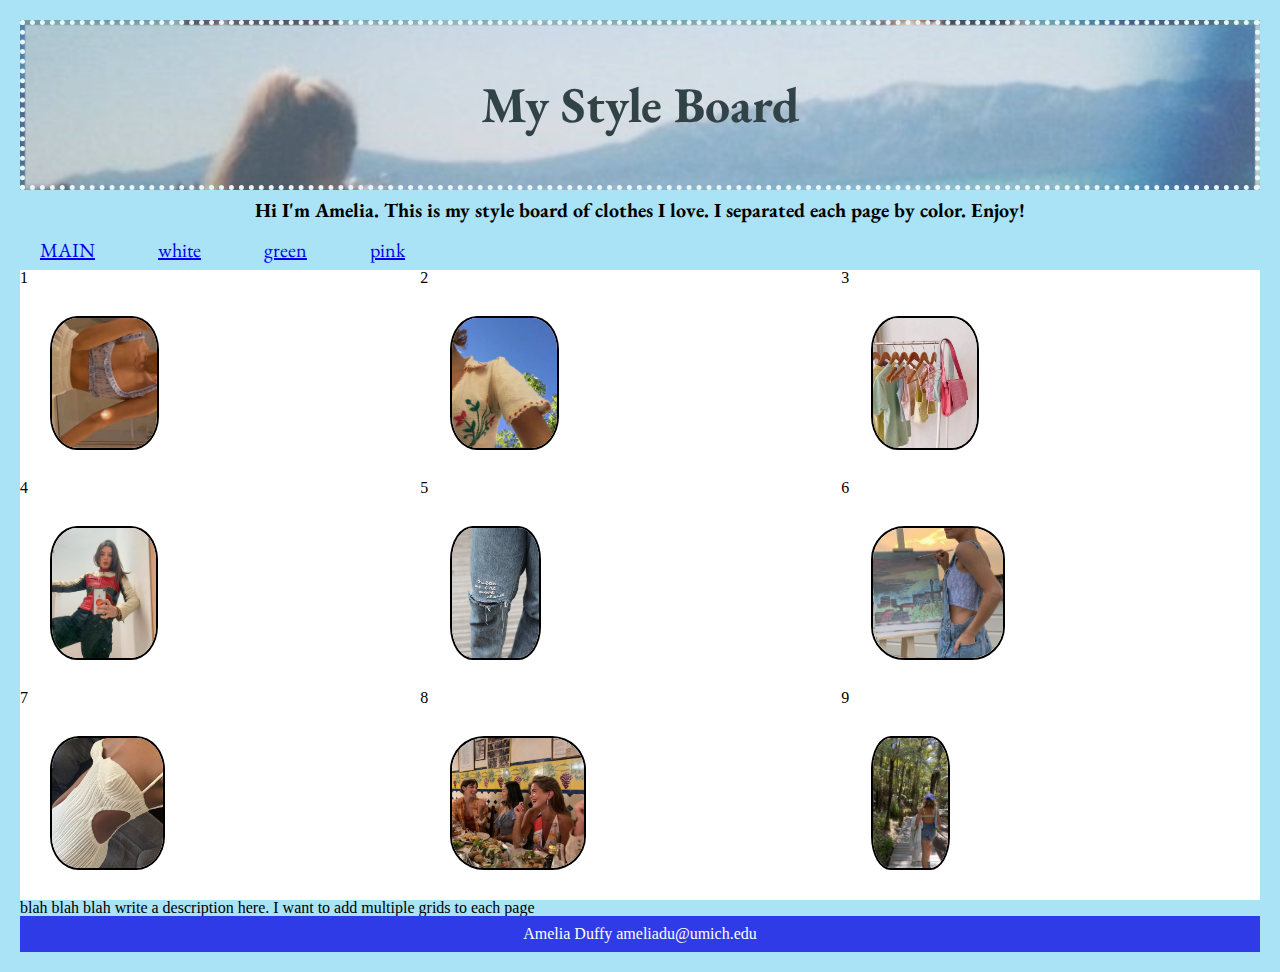
==== index.html @ 08b8e1f0 "Add files via upload" ====
<!DOCTYPE html>
<html lang ='en'>
    <head>
        <meta charset="utf-8">
        <meta name="viewport" content="width= device-width, initial-scale=1.0">
        <link rel="stylesheet" type="text/css" href="css/html5reset.css">
        <link rel="stylesheet" type="text/css" href="css/style.css">
        <link rel="stylesheet" href="https://fonts.googleapis.com/css?family=EB Garamond">
        <title>My Style Board</title>
    </head>
    <body>
        <header>
            <h1>My Style Board</h1>
            <h2>Hi I'm Amelia. This is my style board of clothes I love. 
                I separated each page by color. Enjoy!
            </h2>
            <nav>
                <ul>
                    <li><a class = "current" href="index.html">main</a></li>
                    <li><a href="white.html">white</a></li>
                    <li><a href="green.html">green</a></li>
                    <li><a href="pink.html">pink</a></li>
                </ul>
            </nav>
        </header>
        <main>
        
            <div class="grid-container">
                <div class="grid-item">1
                    <img src="main-images/main-bra.png" alt = "main bra">
                </div>
                <div class="grid-item">2
                    <img src="main-images/main-emborider.jpg" alt = "main embroidery">
                </div>
                <div class="grid-item">3
                     <img src="main-images/main-hang.jpg" alt= "main hangers">
                </div>
                <div class= "grid-item">4
                     <img src="main-images/main-jacket.jpg" alt= "main jacket">
                </div>
                <div class="grid-item">5
                    <img src="main-images/main-jean.png" alt = "main jeans">
                </div>
                <div class="grid-item">6
                    <img src="main-images/main-paint.jpg" alt = "main paint">
                </div>
                <div class = "grid-item">7
                    <img src="main-images/main-dress.jpg" alt ="main dress">
                </div>
                <div class="grid-item">8
                    <img src="main-images/main-party.png" alt ="main part">
                </div>
                <div class="grid-item">9
                    <img src="main-images/main-walk.jpg" alt ="main walk">
                </div>
            </div>
        </main>
        <div>
            blah blah blah write a description here. I want to add multiple grids to each page
        </div>
        <footer>Amelia Duffy ameliadu@umich.edu</footer>
    </body>
</html>
---- css/style.css ----
html{
  scroll-behavior: smooth;
}

header{
  color: #000000;
  line-height: 2; 
  font-family: "EB Garamond", sans-serif;
}

/* need to adjust so opacity doesn't affect the text*/
h1{
  font-size: 50px;
  border: dotted 5px #ffffff;
  background-image: url(../main-images/background-img.jpg);
  background-size: cover;
  opacity: .7;
  padding: 30px;
  color: rbga;
  text-align: center;
}
h2{
  font-size: 20px;
  text-align: center;
}

nav li{
  display:  inline;
  padding-right: 20px;
  margin: 20px;
  font-size: 20px;
  text-align: left;
}
nav li:visited{
  text-decoration: none;
  color: #000000;

}

body{
  display: grid;
  background-color: #a9e3f5;
  padding: 20px;
}

/*style for images

at some point i need to switch this to flex

*/ 
img{
  display: block;
  width: auto;
  border: solid 2px #000000;
  border-radius: 25%;
  max-height: 130px;
  margin: 30px;
}

.grid-container{
  display: grid;
  grid-template-columns: auto auto auto;;
}

.grid-item{
  background-color: #ffffff;
}

/* style for nav bar */
.current{
  text-transform: uppercase;
}

/*style for footer */
footer{
  background-color: #2e3be7;
  color: white;
  text-align: center;
  padding: 10px;
}
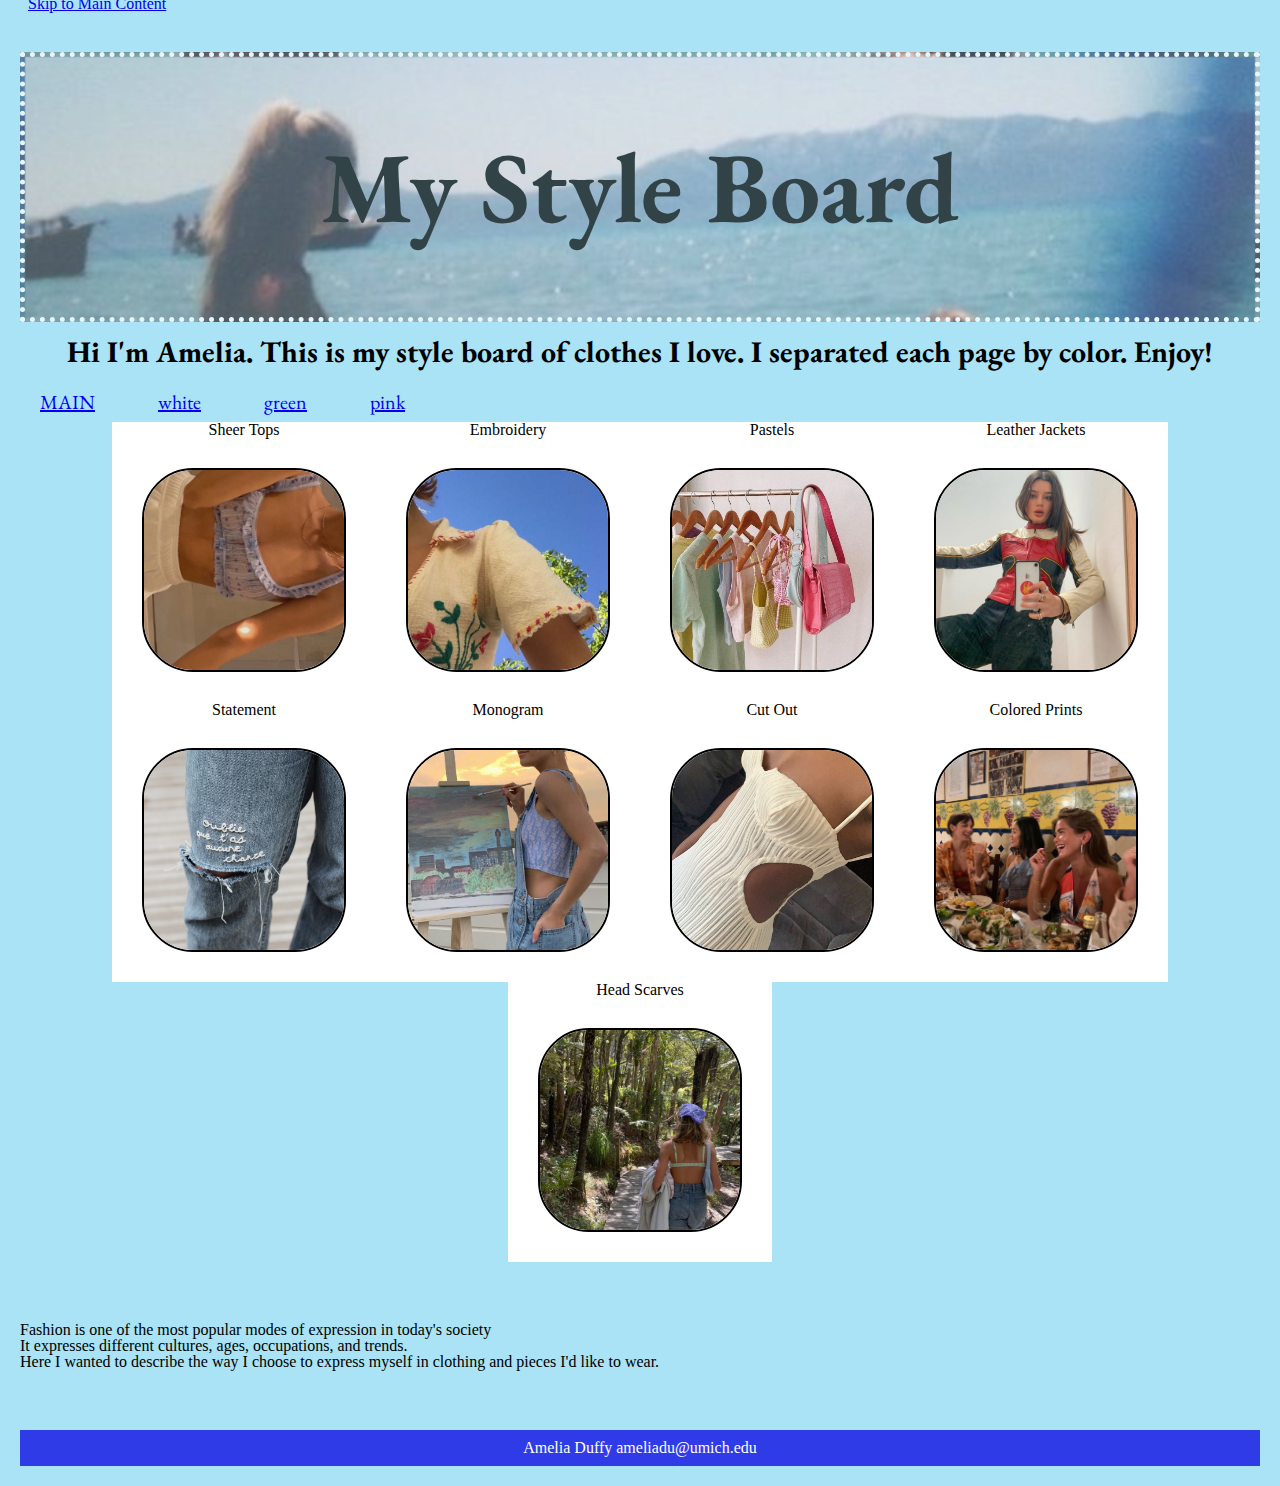
==== commit 43055ee1: "Add files via upload" ====
--- a/index.html
+++ b/index.html
@@ -9,6 +9,7 @@
         <title>My Style Board</title>
     </head>
     <body>
+        <a class = "skip" href="#main">Skip to Main Content</a>
         <header>
             <h1>My Style Board</h1>
             <h2>Hi I'm Amelia. This is my style board of clothes I love. 
@@ -23,41 +24,50 @@
                 </ul>
             </nav>
         </header>
-        <main>
+        <main id = "main">
         
             <div class="grid-container">
-                <div class="grid-item">1
+                <div class="grid-item">Sheer Tops
                     <img src="main-images/main-bra.png" alt = "main bra">
                 </div>
-                <div class="grid-item">2
+                <div class="grid-item">Embroidery
                     <img src="main-images/main-emborider.jpg" alt = "main embroidery">
                 </div>
-                <div class="grid-item">3
+                <div class="grid-item">Pastels
                      <img src="main-images/main-hang.jpg" alt= "main hangers">
                 </div>
-                <div class= "grid-item">4
+                <div class= "grid-item">Leather Jackets
                      <img src="main-images/main-jacket.jpg" alt= "main jacket">
                 </div>
-                <div class="grid-item">5
+                <div class="grid-item">Statement
                     <img src="main-images/main-jean.png" alt = "main jeans">
                 </div>
-                <div class="grid-item">6
+                <div class="grid-item">Monogram
                     <img src="main-images/main-paint.jpg" alt = "main paint">
                 </div>
-                <div class = "grid-item">7
+                <div class = "grid-item">Cut Out
                     <img src="main-images/main-dress.jpg" alt ="main dress">
                 </div>
-                <div class="grid-item">8
+                <div class="grid-item">Colored Prints
                     <img src="main-images/main-party.png" alt ="main part">
                 </div>
-                <div class="grid-item">9
+                <div class="grid-item">Head Scarves
                     <img src="main-images/main-walk.jpg" alt ="main walk">
                 </div>
             </div>
+            <p>
+                <div>
+                    Fashion is one of the most popular modes of expression in today's society
+                </div>
+                <div>
+                    It expresses different cultures, ages, occupations, and trends.
+                </div>
+                <div>
+                    Here I wanted to describe the way I choose to express myself in clothing and pieces I'd like to wear.
+                </div>
+            </p>
         </main>
-        <div>
-            blah blah blah write a description here. I want to add multiple grids to each page
-        </div>
+        
         <footer>Amelia Duffy ameliadu@umich.edu</footer>
     </body>
 </html>--- a/css/style.css
+++ b/css/style.css
@@ -10,7 +10,7 @@
 
 /* need to adjust so opacity doesn't affect the text*/
 h1{
-  font-size: 50px;
+  font-size: 100px;
   border: dotted 5px #ffffff;
   background-image: url(../main-images/background-img.jpg);
   background-size: cover;
@@ -20,12 +20,19 @@
   text-align: center;
 }
 h2{
-  font-size: 20px;
+  font-size: 30px;
   text-align: center;
+}
+main p div{
+  text-align:center;
+  font-size:20px;
+
 }
 
 nav li{
   display:  inline;
+  position: relative;
+  text-align: center;
   padding-right: 20px;
   margin: 20px;
   font-size: 20px;
@@ -50,16 +57,19 @@
 */ 
 img{
   display: block;
-  width: auto;
+  width: 200px;
+  height: 200px;
+  object-fit: cover;
   border: solid 2px #000000;
   border-radius: 25%;
-  max-height: 130px;
   margin: 30px;
 }
 
 .grid-container{
-  display: grid;
-  grid-template-columns: auto auto auto;;
+  display: flex;
+  flex-wrap: wrap;
+  justify-content: center;
+  text-align: center;
 }
 
 .grid-item{
@@ -77,4 +87,26 @@
   color: white;
   text-align: center;
   padding: 10px;
+}
+
+/* style p*/
+p{
+  display: block;
+  padding: 30px;
+
+}
+p div{
+
+  text-align: center;
+}
+
+.skip{
+  left: 50%;
+  padding: 8px; 
+  transform:translateY(-100%);
+}
+
+/* tablet view */
+@media screen and (min-width: 768px){
+  
 }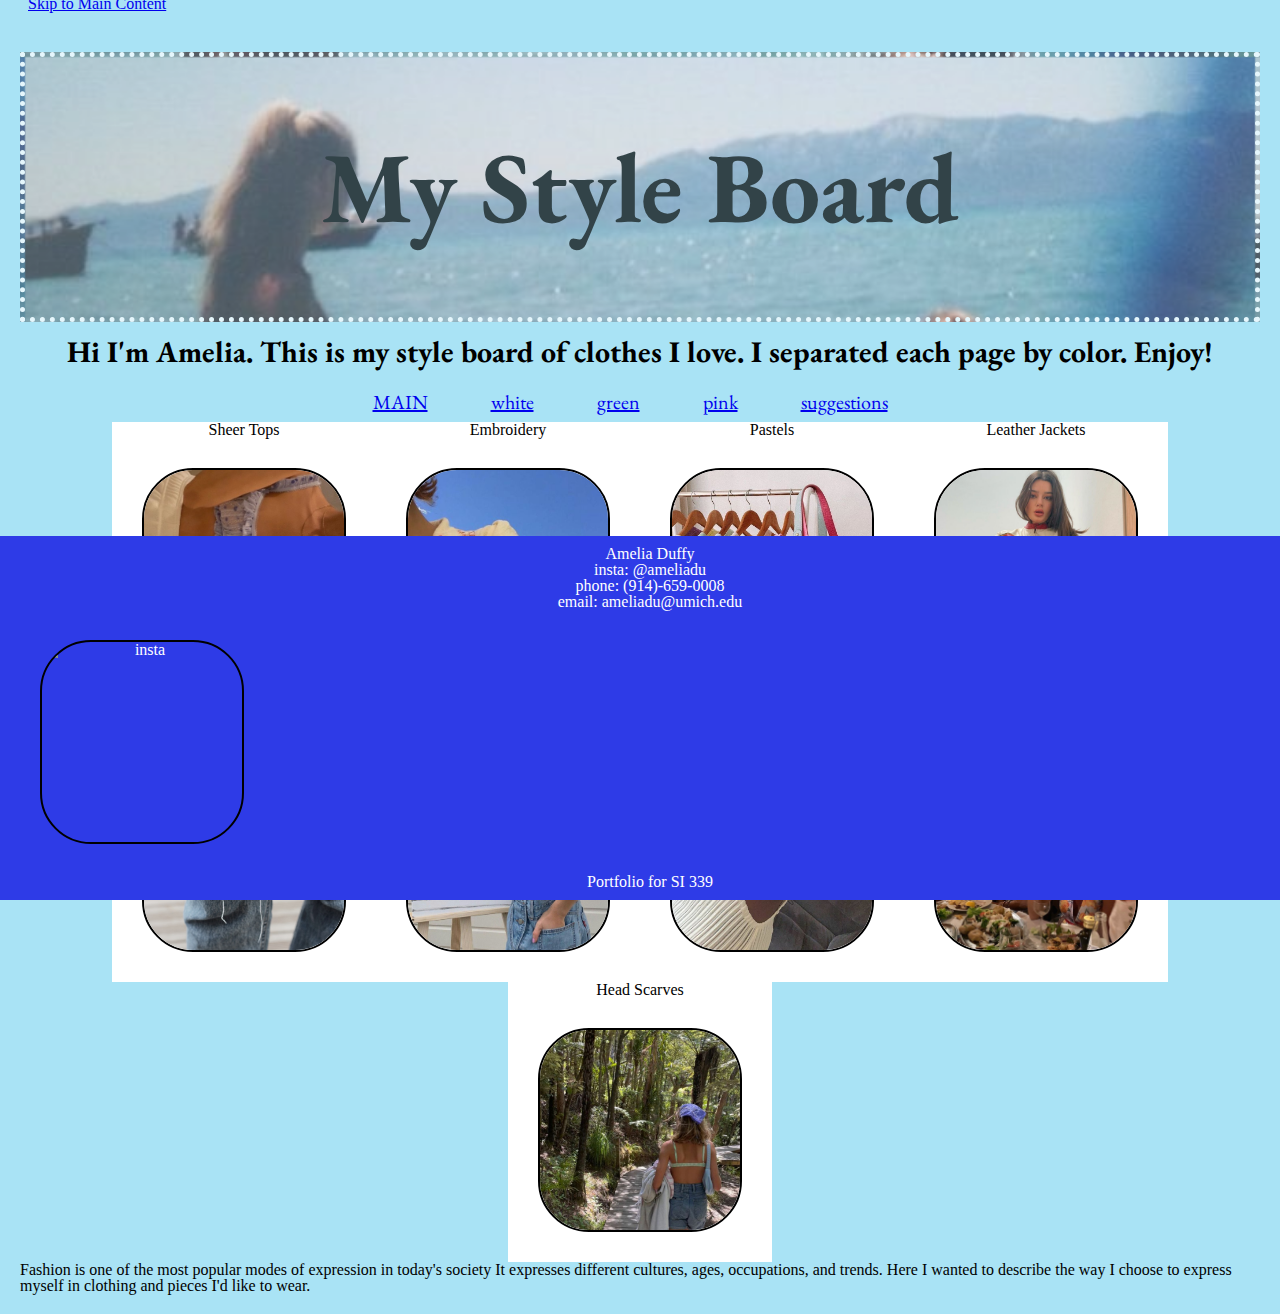
==== commit 61e2ea2c: "Add files via upload" ====
--- a/index.html
+++ b/index.html
@@ -10,7 +10,7 @@
     </head>
     <body>
         <a class = "skip" href="#main">Skip to Main Content</a>
-        <header>
+        <header id = "h_1">
             <h1>My Style Board</h1>
             <h2>Hi I'm Amelia. This is my style board of clothes I love. 
                 I separated each page by color. Enjoy!
@@ -21,6 +21,7 @@
                     <li><a href="white.html">white</a></li>
                     <li><a href="green.html">green</a></li>
                     <li><a href="pink.html">pink</a></li>
+                    <li><a href="form.html">suggestions</a></li>
                 </ul>
             </nav>
         </header>
@@ -55,19 +56,23 @@
                     <img src="main-images/main-walk.jpg" alt ="main walk">
                 </div>
             </div>
-            <p>
-                <div>
-                    Fashion is one of the most popular modes of expression in today's society
-                </div>
-                <div>
-                    It expresses different cultures, ages, occupations, and trends.
-                </div>
-                <div>
-                    Here I wanted to describe the way I choose to express myself in clothing and pieces I'd like to wear.
-                </div>
-            </p>
+            <div id = "context"> 
+                Fashion is one of the most popular modes of expression in today's society
+                It expresses different cultures, ages, occupations, and trends.
+                Here I wanted to describe the way I choose to express myself in clothing and pieces I'd like to wear.
+            </div>
         </main>
         
-        <footer>Amelia Duffy ameliadu@umich.edu</footer>
+        <footer>
+            <div class = "foot">Amelia Duffy</div>
+            <div class = "foot">insta: @ameliadu</div>
+            <div class = "foot">phone: (914)-659-0008</div>
+            <div class = "foot">email: ameliadu@umich.edu</div>
+            <div class = "foot">
+                <img src = "main-images/instagram.jpg" alt="insta">
+            </div>
+            <div class = "foot"> Portfolio for SI 339</div>
+
+        </footer>
     </body>
 </html>--- a/css/style.css
+++ b/css/style.css
@@ -108,5 +108,20 @@
 
 /* tablet view */
 @media screen and (min-width: 768px){
-  
+  nav{
+    text-align: center;
+  }
+  .grid-container{
+    flex-grow: 3; 
+    flex-basis: fit-content;
+
+  }
+  footer{
+    left:0;
+    bottom: 0;
+    width: 100%;
+    position: fixed;
+
+  }
+
 }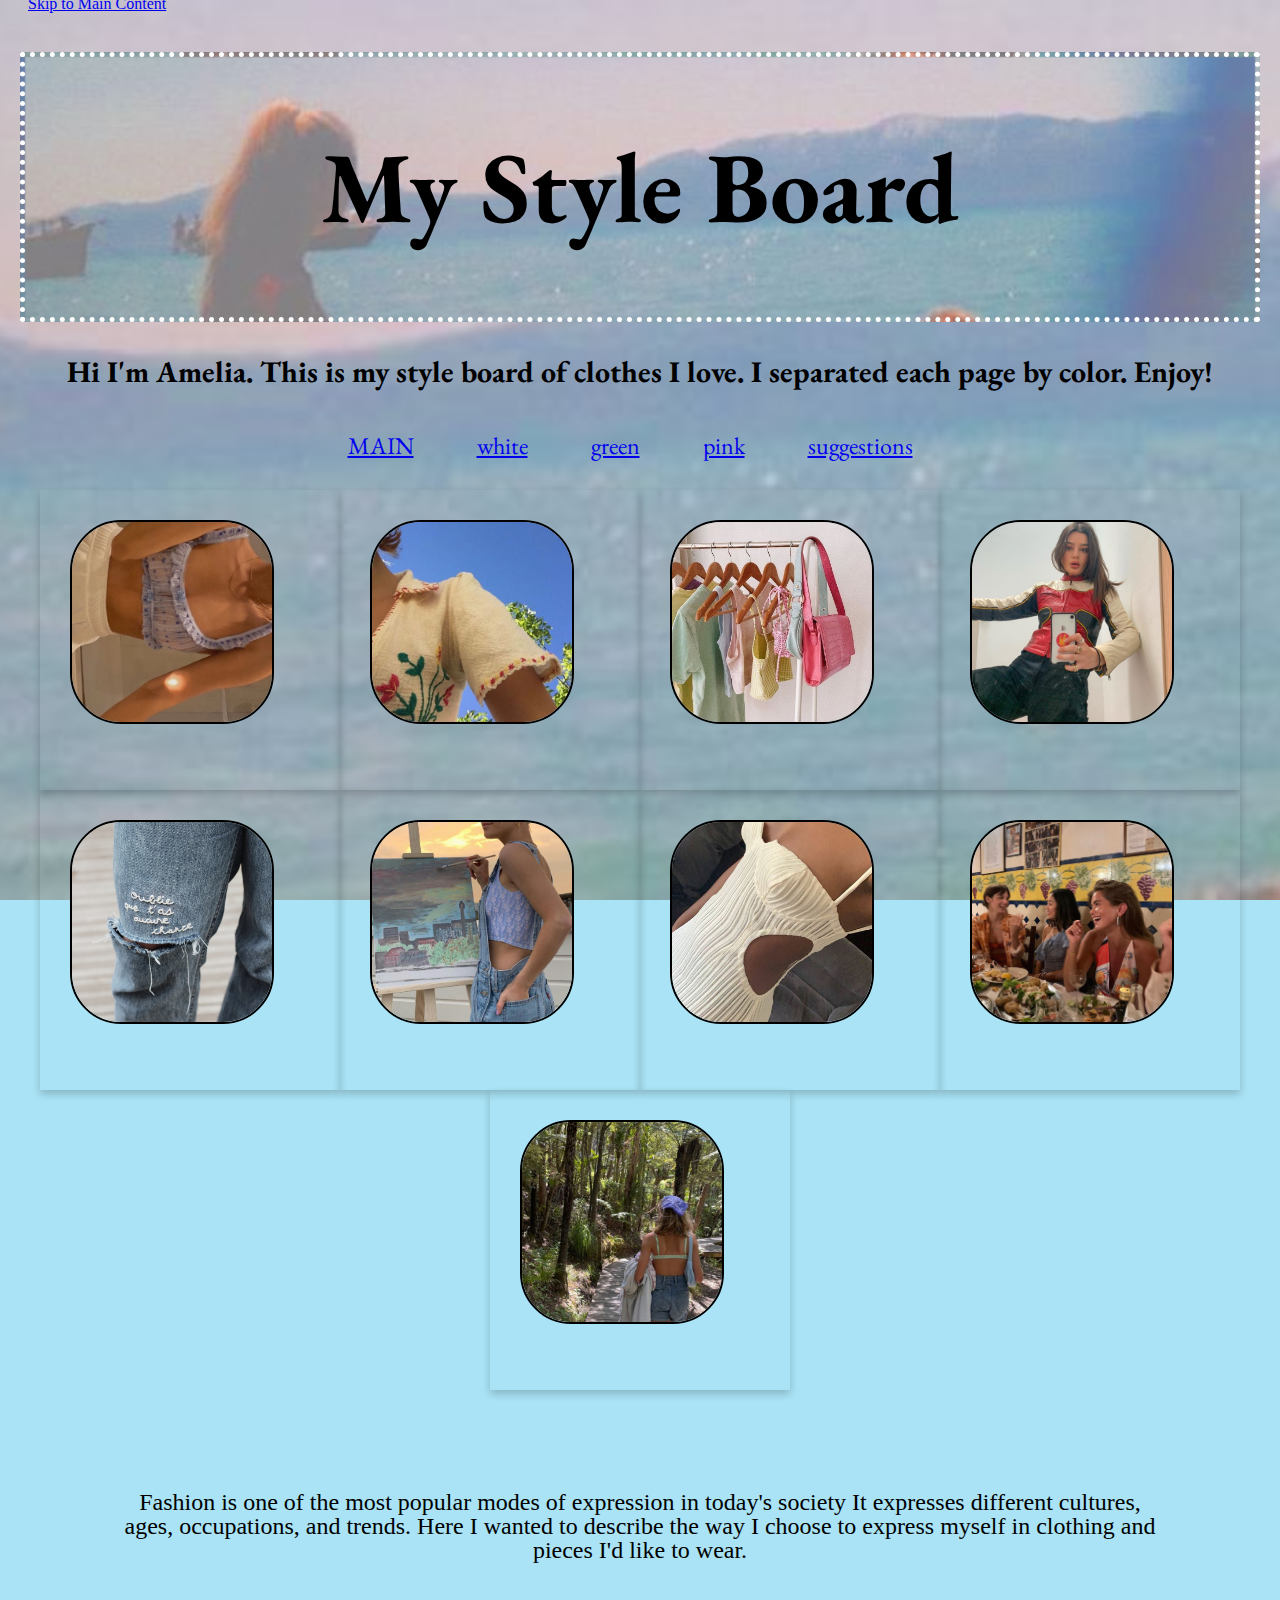
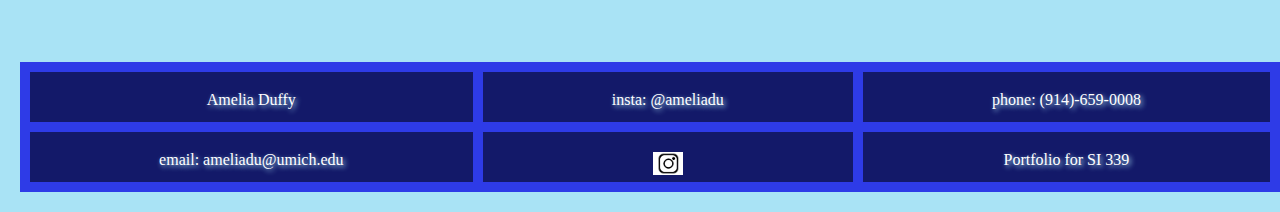
==== commit f03d5c7b: "Add files via upload" ====
--- a/index.html
+++ b/index.html
@@ -10,7 +10,7 @@
     </head>
     <body>
         <a class = "skip" href="#main">Skip to Main Content</a>
-        <header id = "h_1">
+        <header id = "h">
             <h1>My Style Board</h1>
             <h2>Hi I'm Amelia. This is my style board of clothes I love. 
                 I separated each page by color. Enjoy!
@@ -29,31 +29,94 @@
         
             <div class="grid-container">
                 <div class="grid-item">Sheer Tops
-                    <img src="main-images/main-bra.png" alt = "main bra">
+                    <div class= "flip-card">
+                        <div class="flip-front" alt = "sheer">
+                            <img src="main-images/main-bra.png" alt = "main bra">
+                        </div>
+                        <div class ="flip-back" alt = "sheerback">
+                            <h1>Sheer back</h1>
+                        </div>
+                    </div>
                 </div>
                 <div class="grid-item">Embroidery
-                    <img src="main-images/main-emborider.jpg" alt = "main embroidery">
+                    <div class = "flip-card">
+                        <div class ="flip-front" alt = "embroidery">
+                            <img src="main-images/main-emborider.jpg" alt = "main embroidery">
+                        </div>
+                        <div class = "flip-back" alt = "embroidery">
+                            <h1>Embroidery</h1>
+                        </div>
+                    </div>
                 </div>
                 <div class="grid-item">Pastels
-                     <img src="main-images/main-hang.jpg" alt= "main hangers">
+                    <div class= "flip-card">
+                        <div class ="flip-front" alt="Pastels">
+                            <img src="main-images/main-hang.jpg" alt= "main hangers">
+                        </div>
+                        <div class= "flip-back" alt ="pastels">
+                            <h1> Pasetls</h1>
+                        </div>
+                    </div>
                 </div>
                 <div class= "grid-item">Leather Jackets
-                     <img src="main-images/main-jacket.jpg" alt= "main jacket">
+                    <div class = "flip-card">
+                        <div class = "flip-front" alt = "Leather Jacket">
+                            <img src="main-images/main-jacket.jpg" alt= "main jacket">
+                        </div>
+                        <div class = "flip-back" alt = "Leather Jacket">
+                            <h1>Leather Jacket</h1>
+                        </div>
+                    </div>
                 </div>
                 <div class="grid-item">Statement
-                    <img src="main-images/main-jean.png" alt = "main jeans">
+                    <div class = "flip-card">
+                        <div class = "flip-front" alt = "Statement">
+                            <img src="main-images/main-jean.png" alt = "main jeans">
+                        </div>
+                        <div class = "flip-back" alt = "statement">
+                            <h1>Statement Piece</h1>
+                        </div>
+                    </div>
                 </div>
                 <div class="grid-item">Monogram
-                    <img src="main-images/main-paint.jpg" alt = "main paint">
+                    <div class = "flip-card">
+                        <div class = "flip-front" alt = "Monogram">
+                            <img src="main-images/main-paint.jpg" alt = "main paint">
+                        </div>
+                        <div class = "flip-back" alt = "Monogram">
+                            <h1>Monogram</h1>
+                        </div>
+                    </div>
                 </div>
                 <div class = "grid-item">Cut Out
-                    <img src="main-images/main-dress.jpg" alt ="main dress">
+                    <div class = "flip-card">
+                        <div class= "flip-front" alt = "cutout">
+                            <img src="main-images/main-dress.jpg" alt ="main dress">
+                        </div>
+                        <div class = "flip-back" alt = "cutout">
+                            <h1>Cutout Dress</h1>
+                        </div>
+                    </div>
                 </div>
                 <div class="grid-item">Colored Prints
-                    <img src="main-images/main-party.png" alt ="main part">
+                    <div class = "flip-card">
+                        <div class = "flip-front" alt ="colored prints">
+                            <img src="main-images/main-party.png" alt ="main part">
+                        </div>
+                        <div class = "flip-back" alt = "colored prints">
+                            <h1> colored prints</h1>
+                        </div>
+                    </div>  
                 </div>
                 <div class="grid-item">Head Scarves
-                    <img src="main-images/main-walk.jpg" alt ="main walk">
+                    <div class = "flip-card">
+                        <div class = "flip-front" alt = "head scarves">
+                            <img src="main-images/main-walk.jpg" alt ="main walk">
+                        </div>
+                        <div class = "flip-back" alt = "head Scarves">
+                            <h1> Head Scarves</h1>
+                        </div>
+                    </div>
                 </div>
             </div>
             <div id = "context"> 
--- a/css/style.css
+++ b/css/style.css
@@ -9,33 +9,48 @@
 }
 
 /* need to adjust so opacity doesn't affect the text*/
-h1{
+#h h1{
   font-size: 100px;
   border: dotted 5px #ffffff;
   background-image: url(../main-images/background-img.jpg);
   background-size: cover;
-  opacity: .7;
   padding: 30px;
-  color: rbga;
-  text-align: center;
-}
+  text-align: center;
+}
+
+/*no font flip card in mobil or tablet */
+.flip-back h1{
+  font-size: 0px;
+}
+
 h2{
   font-size: 30px;
   text-align: center;
-}
+  margin: 20px;
+}
+/*background image for form using parallax*/
+
+
+
+
 main p div{
   text-align:center;
   font-size:20px;
 
 }
 
+nav{
+  text-align: center;
+  margin: 20px;
+}
+
 nav li{
   display:  inline;
   position: relative;
   text-align: center;
   padding-right: 20px;
   margin: 20px;
-  font-size: 20px;
+  font-size: 24px;
   text-align: left;
 }
 nav li:visited{
@@ -55,7 +70,7 @@
 at some point i need to switch this to flex
 
 */ 
-img{
+#main img{
   display: block;
   width: 200px;
   height: 200px;
@@ -63,6 +78,13 @@
   border: solid 2px #000000;
   border-radius: 25%;
   margin: 30px;
+  animation-name: image;
+  animation-duration: 3s;
+}
+
+@keyframes image{
+  from{opacity: 0;}
+  to{opacity: 1;}
 }
 
 .grid-container{
@@ -73,7 +95,8 @@
 }
 
 .grid-item{
-  background-color: #ffffff;
+  font-size: 24px;
+  box-shadow: 0 4px 8px 0 rgba(0,0,0,0.2);
 }
 
 /* style for nav bar */
@@ -83,27 +106,72 @@
 
 /*style for footer */
 footer{
+  display: grid;
+  grid-template-columns: auto auto auto;
+  grid-row-gap: 10px;
+  grid-column-gap: 10px;
+  left:0;
+  bottom: 0;
+  width: auto;
+  position: fixed;
   background-color: #2e3be7;
   color: white;
   text-align: center;
   padding: 10px;
-}
+
+}
+footer img{
+  width: 30px;
+  height: auto;
+}
+
+.foot{
+  background-color: #131969;
+  padding: 20px;
+  text-shadow: 2px 2px 5px #a9e3f5;
+  height: 10px;
+  justify-content: center;
+}
+
+/* style the form */
+form{
+  text-align: center;
+  font-size: 24px;
+  padding: 20px;
+  
+
+}
+
 
 /* style p*/
-p{
-  display: block;
-  padding: 30px;
-
-}
-p div{
-
-  text-align: center;
+#context{
+  display: flex;
+  font-size: 24px;
+  justify-content: center;
+  padding: 100px;
+  text-align: center;
+  flex-shrink: 3;
+
 }
 
 .skip{
   left: 50%;
   padding: 8px; 
   transform:translateY(-100%);
+}
+
+/*prefers reduced motion */
+@media screen and (prefers-reduced-motion){
+  #main img{
+    animation-name: image;
+    animation-duration: 0s;
+  }
+  body{
+    display: grid;
+    background-color: #a9e3f5;
+    padding: 20px;
+  }
+
 }
 
 /* tablet view */
@@ -124,4 +192,68 @@
 
   }
 
+}
+
+/* desktop view */
+
+@media screen and (min-width: 880px){
+  footer{
+    position: relative;
+  }
+  body{
+    display: grid;
+    background-image: url(../main-images/background-img.jpg);
+    background-attachment: fixed;
+    background-position: center;
+    background-repeat: no-repeat;
+    background-size: cover;
+  
+  }
+  .grid-item{
+    background-color: transparent;
+    font-size: 0px;
+    width: 300px;
+    height: 300px;
+    perspective: 1000px;
+
+  }
+  .flip-card{
+    position: relative;
+    width: 100%;
+    height: 100%;
+    text-align: center;
+    transition: transform 0.6s;
+    transform-style: preserve-3d;
+  }
+ 
+
+  .grid-item:hover .flip-card{
+    transform: rotateY(180deg);
+  }
+
+  .flip-front, .flip-back {
+    position: relative;
+    width: 100%;
+    height: 100%;
+    -webkit-backface-visibility: hidden; 
+    backface-visibility: hidden;
+  }
+
+  .flip-front {
+    color: black;
+  }
+  
+  .flip-back {
+    background-color: black;
+    color: white;
+    transform: rotateY(180deg);
+  }
+  .flip-back h1{
+    font-weight: bold;
+    font-size: 24px;
+    padding: 5px;
+  }
+  
+
+
 }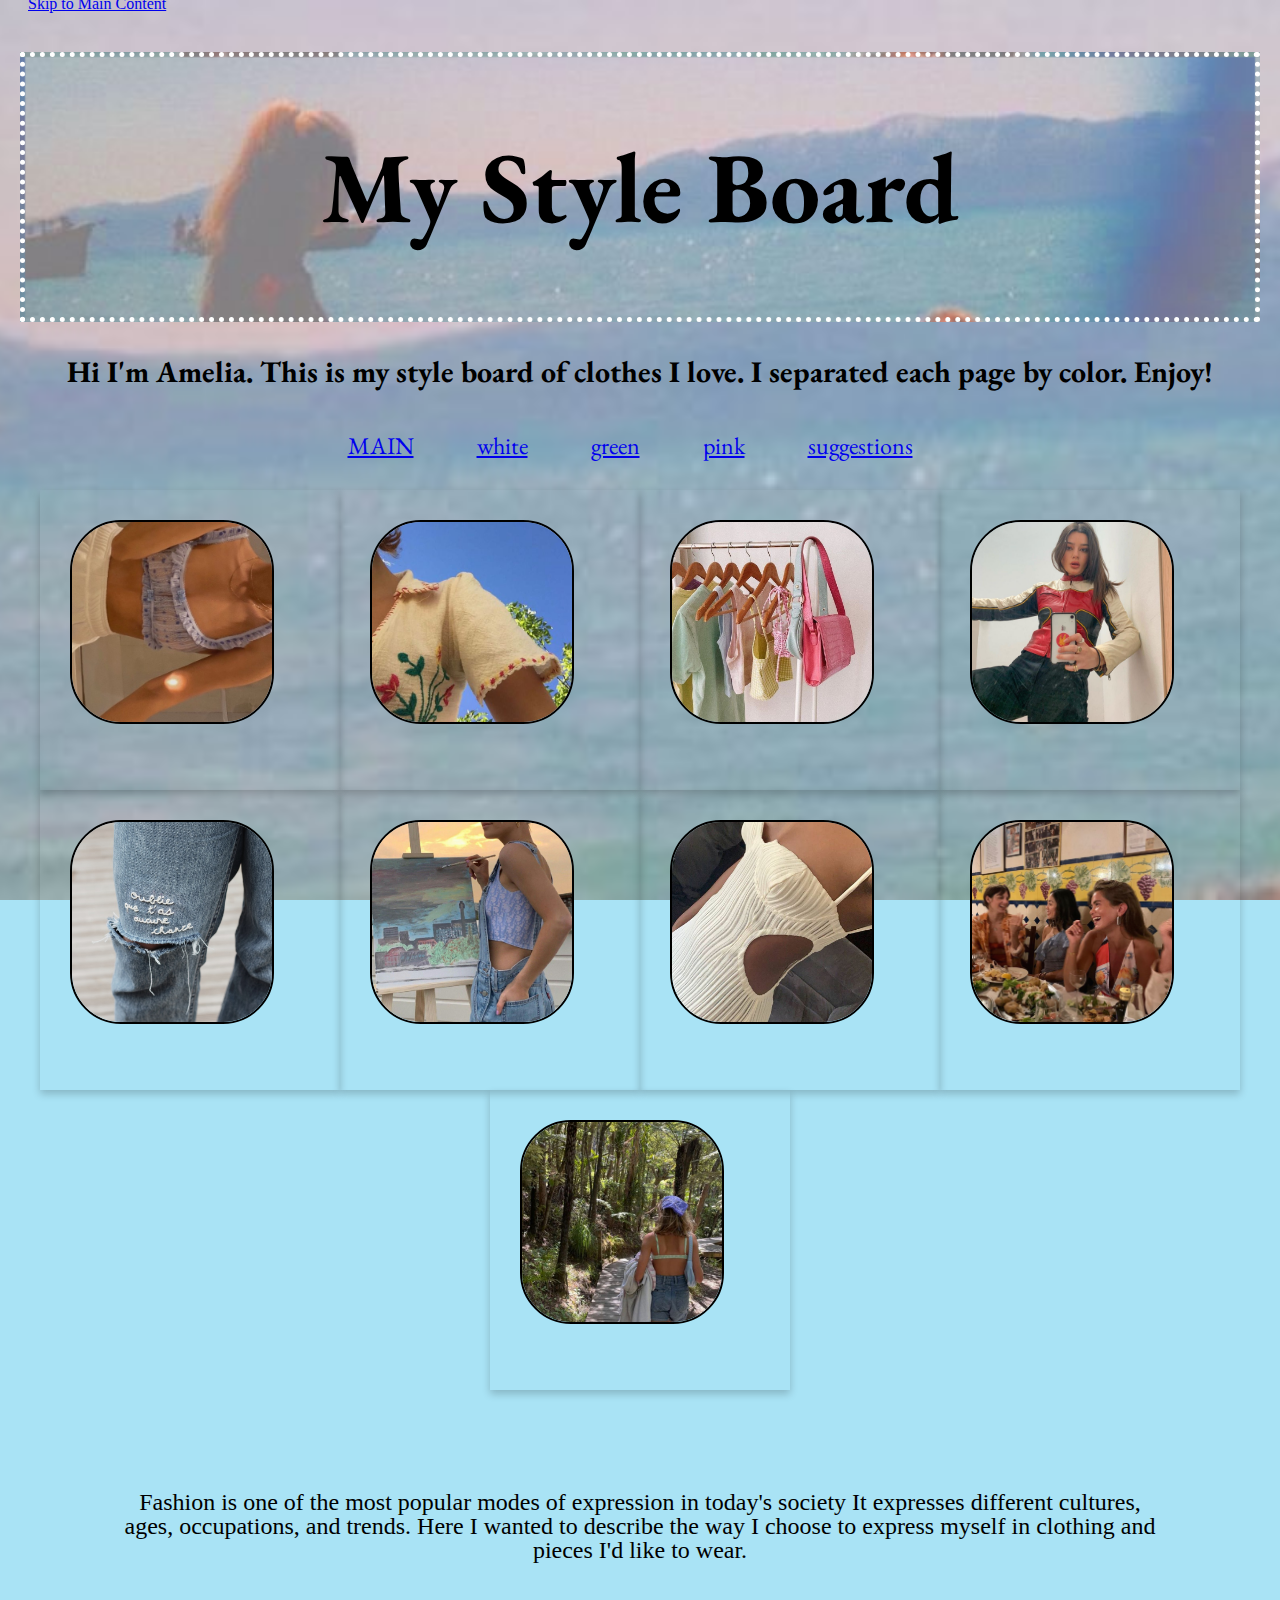
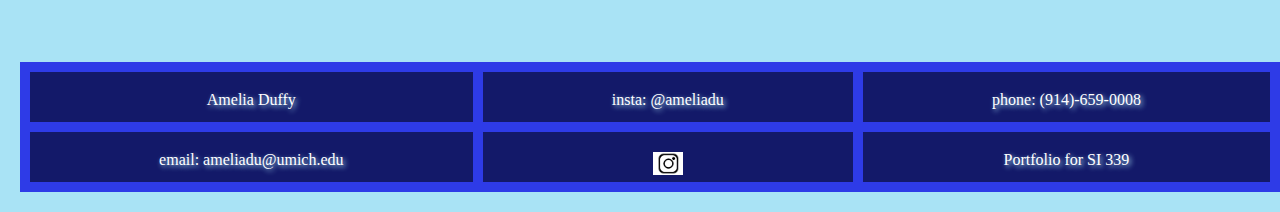
==== commit 66425156: "Add files via upload" ====
--- a/index.html
+++ b/index.html
@@ -34,7 +34,11 @@
                             <img src="main-images/main-bra.png" alt = "main bra">
                         </div>
                         <div class ="flip-back" alt = "sheerback">
-                            <h1>Sheer back</h1>
+                            <h1>Sheer Top</h1>
+                            <p>Brands like For Love And Lemons
+                            have made sheer tops trendy casual
+                            clothing, rather than the traditional 
+                            undergarment.</p>
                         </div>
                     </div>
                 </div>
@@ -45,6 +49,11 @@
                         </div>
                         <div class = "flip-back" alt = "embroidery">
                             <h1>Embroidery</h1>
+                            <p>This ancient practice has come back into style time
+                                and time again. This intricate detail that
+                                is required with this practice brings back constant 
+                                appreciation for clothing crafts men and women
+                            </p>
                         </div>
                     </div>
                 </div>
@@ -54,7 +63,12 @@
                             <img src="main-images/main-hang.jpg" alt= "main hangers">
                         </div>
                         <div class= "flip-back" alt ="pastels">
-                            <h1> Pasetls</h1>
+                            <h1> Pastels</h1>
+                            <p> Every spring pastels reappear in our stores. 
+                                These reminders of the sunshine and flowers that boost happiness in
+                                spring and summer are the very definition of how clothing 
+                                can influence moods.
+                            </p>
                         </div>
                     </div>
                 </div>
@@ -65,6 +79,10 @@
                         </div>
                         <div class = "flip-back" alt = "Leather Jacket">
                             <h1>Leather Jacket</h1>
+                            <p>Leather, and leather jackets, come in and out of Fashion
+                                every few years. This season statement leather, like this one,
+                                are definers among fashion and instagram influencers.
+                            </p>
                         </div>
                     </div>
                 </div>
@@ -75,6 +93,11 @@
                         </div>
                         <div class = "flip-back" alt = "statement">
                             <h1>Statement Piece</h1>
+                            <p> Recently the LA brands EB Denim and Revice has redifined 
+                                the way we see blue jeans. Their use of vintage denim and 
+                                embroidery has made blue jeans a statement piece, rather than 
+                                a mundane classic.
+                            </p>
                         </div>
                     </div>
                 </div>
@@ -85,6 +108,10 @@
                         </div>
                         <div class = "flip-back" alt = "Monogram">
                             <h1>Monogram</h1>
+                            <p>Alessandro Michele was the first to turn monograms from tacky
+                                to classy. His use of the Gucci logo has redifined luxury fashion 
+                                and has become a statement of luxury in today's millenials.
+                            </p>
                         </div>
                     </div>
                 </div>
@@ -95,6 +122,9 @@
                         </div>
                         <div class = "flip-back" alt = "cutout">
                             <h1>Cutout Dress</h1>
+                            <p> Subtle and strategically placed cutouts have replaced the classic mini dress.
+                                Now the new sultry is in small fragments of skin and/or sheer linings.
+                            </p>
                         </div>
                     </div>
                 </div>
@@ -104,7 +134,11 @@
                             <img src="main-images/main-party.png" alt ="main part">
                         </div>
                         <div class = "flip-back" alt = "colored prints">
-                            <h1> colored prints</h1>
+                            <h1>Colored prints</h1>
+                            <p>This season is all about new and bold. Refurbished appreciations for 
+                                trained artists have resurfaced in the use of their bold prints and artwork
+                                within clothing. The trend is known as wearable art.
+                            </p>
                         </div>
                     </div>  
                 </div>
@@ -115,6 +149,10 @@
                         </div>
                         <div class = "flip-back" alt = "head Scarves">
                             <h1> Head Scarves</h1>
+                            <p>These accessories have entered the main stream fashion scene with a variety
+                                of prints to pick from. However, they have spewed controversy because of cultural
+                            approptiation accusations as well as double standards for white women that are not granted to
+                        those of color when wearing these scarves.</p>
                         </div>
                     </div>
                 </div>
--- a/css/style.css
+++ b/css/style.css
@@ -232,7 +232,7 @@
   }
 
   .flip-front, .flip-back {
-    position: relative;
+    position: fixed;
     width: 100%;
     height: 100%;
     -webkit-backface-visibility: hidden; 
@@ -244,14 +244,19 @@
   }
   
   .flip-back {
-    background-color: black;
-    color: white;
+    border-radius: 25%;
+    color: black;
     transform: rotateY(180deg);
   }
   .flip-back h1{
     font-weight: bold;
-    font-size: 24px;
-    padding: 5px;
+    font-size: 30px;
+    padding: 10px;
+  }
+  .flip-back p{
+    font-size: 20px;
+    padding: 10px;
+    margin: 10px;
   }
   
 
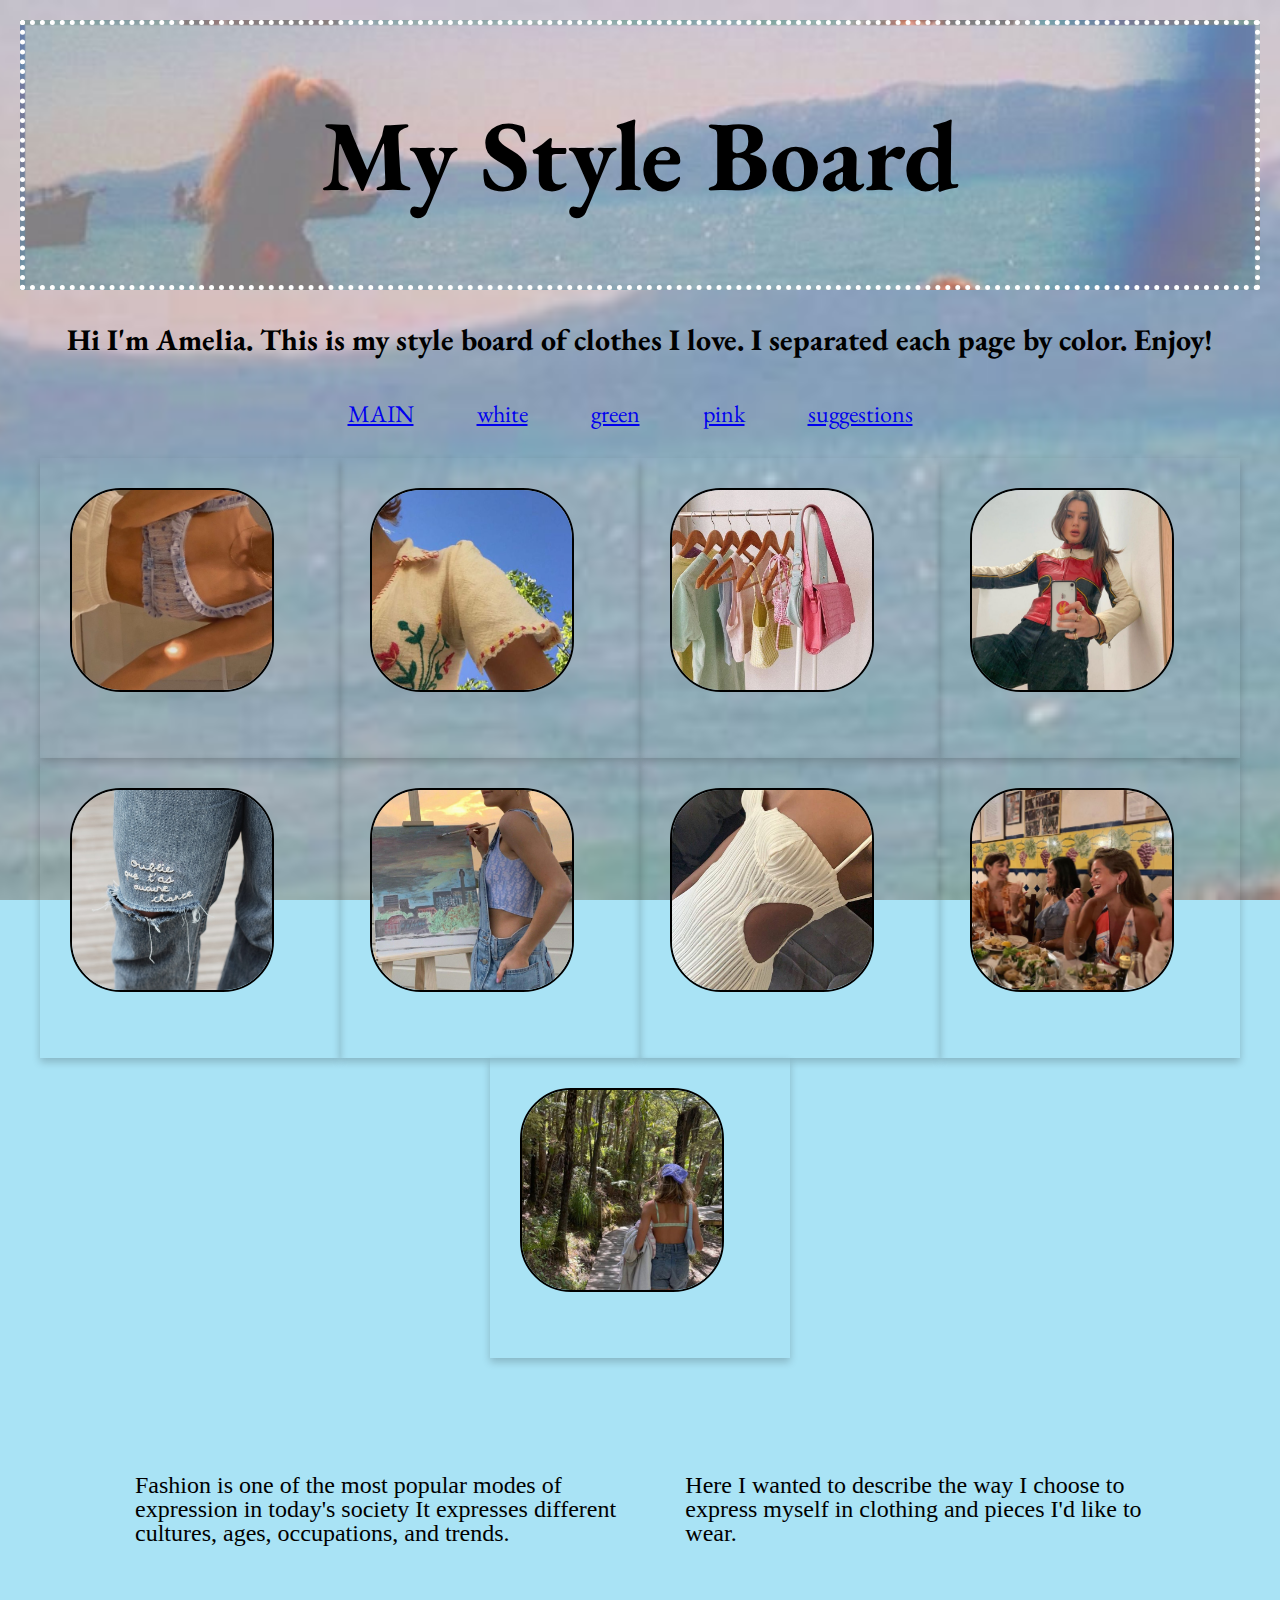
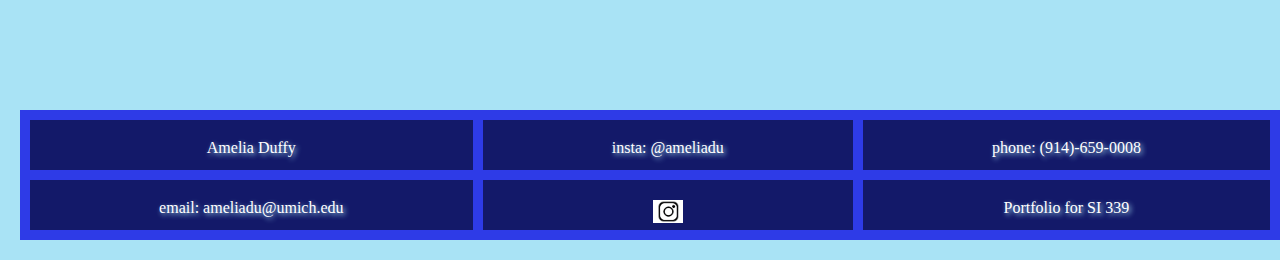
==== commit d2f85aac: "Add files via upload" ====
--- a/index.html
+++ b/index.html
@@ -157,10 +157,15 @@
                     </div>
                 </div>
             </div>
-            <div id = "context"> 
-                Fashion is one of the most popular modes of expression in today's society
-                It expresses different cultures, ages, occupations, and trends.
-                Here I wanted to describe the way I choose to express myself in clothing and pieces I'd like to wear.
+            <div class = "context"> 
+                <div class = "grid-context">
+                    Fashion is one of the most popular modes of expression in today's society
+                    It expresses different cultures, ages, occupations, and trends.
+
+                </div>
+                <div class = "grid-context">
+                    Here I wanted to describe the way I choose to express myself in clothing and pieces I'd like to wear.
+                </div>
             </div>
         </main>
         
--- a/css/style.css
+++ b/css/style.css
@@ -1,7 +1,10 @@
+/*scroll behavior */
 html{
   scroll-behavior: smooth;
 }
 
+
+/*style the header*/
 header{
   color: #000000;
   line-height: 2; 
@@ -10,27 +13,39 @@
 
 /* need to adjust so opacity doesn't affect the text*/
 #h h1{
-  font-size: 100px;
+  display: flex;
+  justify-content: center;
+  font-size: 50px;
   border: dotted 5px #ffffff;
   background-image: url(../main-images/background-img.jpg);
   background-size: cover;
   padding: 30px;
-  text-align: center;
+  animation-name: border-change;
+  animation-duration: 3s;
+}
+
+@keyframes border-change{
+  0% {border: solid 5px #bcc4f3;}
+  75% {border: solid 5px #131969}
+  100% {border: dotted 5px #ffffff;}
+
 }
 
 /*no font flip card in mobil or tablet */
 .flip-back h1{
   font-size: 0px;
 }
+.flip-back p{
+  font-size: 0px;
+}
 
 h2{
   font-size: 30px;
   text-align: center;
   margin: 20px;
 }
+
 /*background image for form using parallax*/
-
-
 
 
 main p div{
@@ -144,24 +159,38 @@
 
 
 /* style p*/
-#context{
-  display: flex;
+.context{
+  display: grid;
+  grid-template-rows: auto auto;
+  grid-row-gap: 50px;
+  margin: 15px;
   font-size: 24px;
   justify-content: center;
-  padding: 100px;
-  text-align: center;
-  flex-shrink: 3;
-
+  padding-bottom: 200px;
+  text-align: center;
+}
+.grid-context{
+  text-align: left;
 }
 
 .skip{
-  left: 50%;
+  left: 0;
+  position: absolute;
+  margin-top: -50px;
   padding: 8px; 
   transform:translateY(-100%);
 }
 
+.skip:focus{
+  position: absolute;
+  margin-top: 10px;
+}
+
 /*prefers reduced motion */
 @media screen and (prefers-reduced-motion){
+  #h h1{
+    animation-duration: 0s;
+  }
   #main img{
     animation-name: image;
     animation-duration: 0s;
@@ -172,10 +201,24 @@
     padding: 20px;
   }
 
+  .flip-card{
+    transition: transform none;
+  }
+
 }
 
 /* tablet view */
 @media screen and (min-width: 768px){
+  #h h1{
+    font-size: 100px;
+  }
+  .context{
+    grid-template-columns: auto auto;
+    grid-column-gap: 50px;
+    margin: 15px;
+    padding: 100px;
+
+  }
   nav{
     text-align: center;
   }
@@ -227,9 +270,12 @@
   }
  
 
-  .grid-item:hover .flip-card{
+  .grid-item:hover .flip-card, .grid-item:active .flip-card, .grid-item:focus .flip-card{
     transform: rotateY(180deg);
   }
+  .grid-item:focus-within .flip-card{
+    transform: rotateY(180deg);
+}
 
   .flip-front, .flip-back {
     position: fixed;
@@ -258,7 +304,5 @@
     padding: 10px;
     margin: 10px;
   }
-  
-
 
 }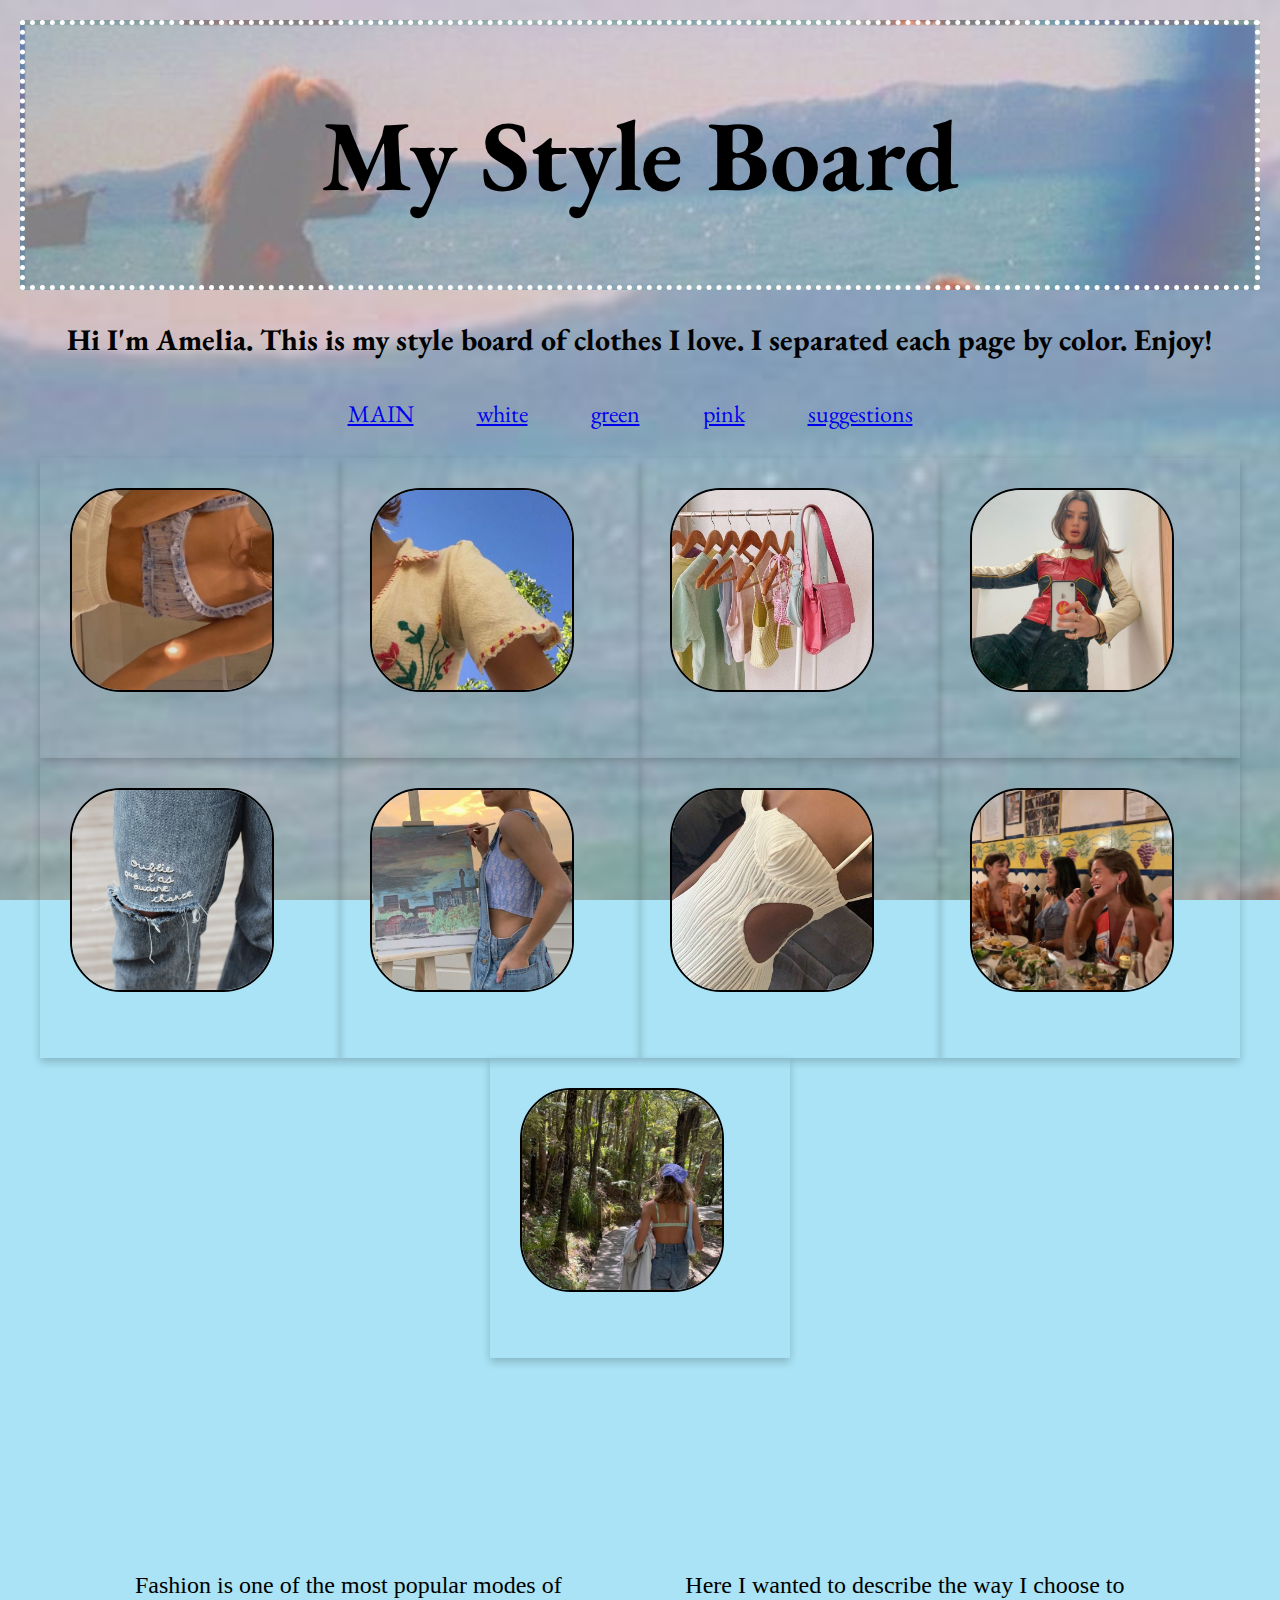
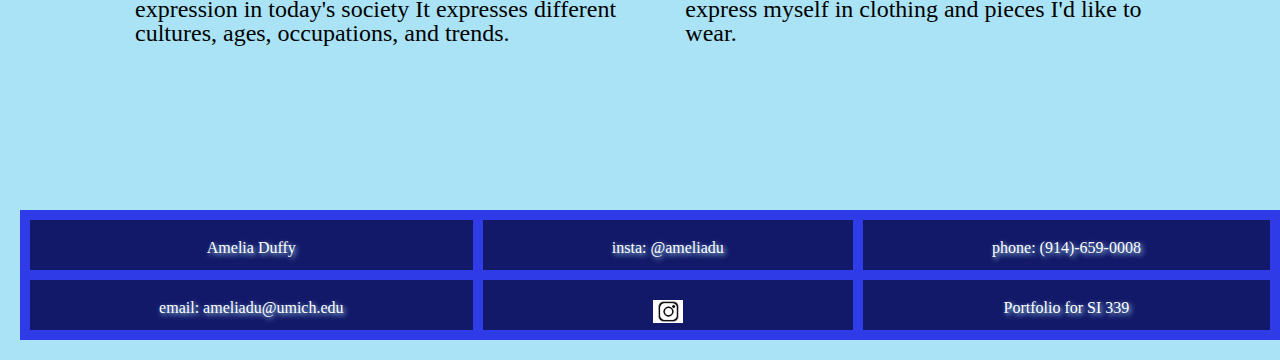
==== commit cf08a737: "Add files via upload" ====
--- a/index.html
+++ b/index.html
@@ -180,5 +180,6 @@
             <div class = "foot"> Portfolio for SI 339</div>
 
         </footer>
+
     </body>
 </html>--- a/css/style.css
+++ b/css/style.css
@@ -45,8 +45,6 @@
   margin: 20px;
 }
 
-/*background image for form using parallax*/
-
 
 main p div{
   text-align:center;
@@ -96,6 +94,9 @@
   animation-name: image;
   animation-duration: 3s;
 }
+#main img:hover{
+  filter: blur(10px) saturate(500%);
+}
 
 @keyframes image{
   from{opacity: 0;}
@@ -107,6 +108,7 @@
   flex-wrap: wrap;
   justify-content: center;
   text-align: center;
+  padding-bottom: 100px;
 }
 
 .grid-item{
@@ -152,7 +154,7 @@
 form{
   text-align: center;
   font-size: 24px;
-  padding: 20px;
+  padding-bottom: 100px;
   
 
 }
@@ -195,6 +197,9 @@
     animation-name: image;
     animation-duration: 0s;
   }
+  #main img:hover{
+    filter: none;
+  }
   body{
     display: grid;
     background-color: #a9e3f5;
